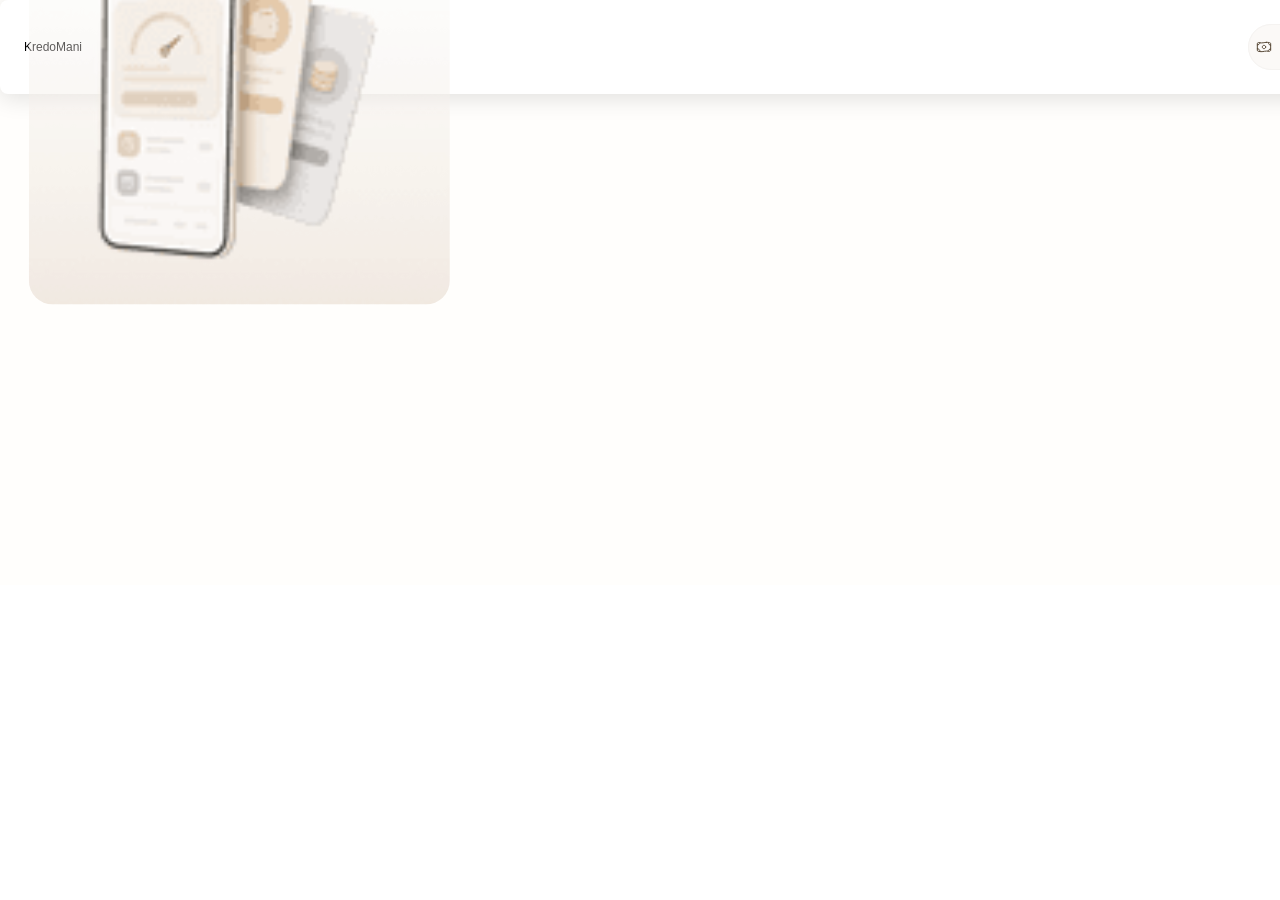
==== index.html @ e621f342 "Rename index.html.html to index.html" ====
<!DOCTYPE html>
<!-- saved from url=(0724)https://site-d67e243927b12669b2fec105d60a50c244715aca5b850953ee9c459bc5.framercanvas.com/s/app.6819acd6c93e0c0650d5cea19478e630251c05b6/canvas-sandbox-on-page.html?experiment=prototypeTreeDriver%3DdynamicOverrides#services=%7B%22api%22%3A%22https%3A%2F%2Fapi.framer.com%22%2C%22app%22%3A%22https%3A%2F%2Fframer.com%22%2C%22canvas%22%3A%22https%3A%2F%2Fframercanvas.com%22%2C%22events%22%3A%22https%3A%2F%2Fevents.framer.com%22%2C%22login%22%3A%22https%3A%2F%2Fframer.com%2Flogin%22%2C%22userContent%22%3A%22https%3A%2F%2Fframerusercontent.com%22%2C%22modulesCDN%22%3A%22https%3A%2F%2Fframerusercontent.com%2Fmodules%22%2C%22modulesShortLink%22%3A%22https%3A%2F%2Fframer.com%2Fm%22%2C%22previewDomain%22%3A%22framer.app%22%7D -->
<html lang="en" dir="ltr"><head><meta http-equiv="Content-Type" content="text/html; charset=UTF-8">
		
		<meta name="viewport" content="width=device-width, initial-scale=1.0, maximum-scale=1.0, user-scalable=no">

		<script type="importmap-shim">
{
	"imports": {
		"framer": "./scripts/framer.esm.js",
		"framer-motion": "https://app.framerstatic.com/framer-motion-esm-shim.MOQP3U2I.mjs",
		"react": "./scripts/react.esm.js",
		"react/jsx-runtime": "./scripts/react-jsx-runtime.esm.js",
		"react/jsx-dev-runtime": "./scripts/react-jsx-runtime.esm.js",
		"react-dom": "./scripts/react-dom.esm.js",
		"react-dom/client": "./scripts/react-dom.esm.js",
		"react-dom/server": "./scripts/react-dom-server.esm.js"
	},
	"scopes": {
		"https://ga.jspm.io/": {
			"fs": "https://framer.com/m/framer/empty.js@0.1.0",
			"process": "https://framer.com/m/framer/empty.js@0.1.0",
			"scheduler": "https://ga.jspm.io/npm:scheduler@0.23.0/index.js"
		}
	}
}
</script>


		
		
			<script src="./react.production.min(1).js.Без названия"></script>
<script src="./react-dom.production.min(1).js.Без названия"></script>
<script src="./react-dom-server-legacy.browser.production.min(1).js.Без названия"></script>
		

		
<script>
	window.__previousRequire__ = window.require
	window.__previousExports__ = window.exports
	window.__previousProcess__ = window.process

	window.require = (moduleSpecifier) => {
		switch (moduleSpecifier) {
			case "react":
				return window.React
			case "object-assign":
				return Object.assign
			default:
				throw new Error("react-jsx-runtime requires unexpected module:" + moduleSpecifier)
		}
	}

	window.__REACT_RUNTIME_JSX__ = { Fragment: undefined, jsx: undefined, jsxs: undefined, jsxDEV: undefined }
	window.exports = {
		set Fragment(value) { window.__REACT_RUNTIME_JSX__.Fragment = value; },
		set jsx(value) { window.__REACT_RUNTIME_JSX__.jsx = value; },
		set jsxs(value) { window.__REACT_RUNTIME_JSX__.jsxs = value; },
		set jsxDEV(value) {window.__REACT_RUNTIME_JSX__.jsxDEV = value; }
	}
</script>

	<script>
		window.process = { env: { NODE_ENV: "production" } }
	</script>
	<script src="./react-jsx-runtime.production.min.js.Без названия"></script>
	<script>
		;(function() {
			const reactJsxRuntimeProductionGlobals = JSON.parse(`["f", "k", "l", "m", "n", "p", "q"]
`)
			if (!Array.isArray(reactJsxRuntimeProductionGlobals) || reactJsxRuntimeProductionGlobals.length === 0) {
				throw new Error("react-jsx-runtime production globals config missing")
			}

			for (const globalName of reactJsxRuntimeProductionGlobals) {
				const value = window[globalName]
				Object.defineProperty(window, globalName, {
					value,
					writable: false,
					configurable: false,
					enumerable: true,
				})
			}
		})()
	</script>

<script>
	// Restore the globals to their prev values.
	window.require = window.__previousRequire__
	window.exports = window.__previousExports__
	window.process = window.__previousProcess__
</script>


		
		<link href="./canvas-sandbox-on-page.G4CJUUYL.css" rel="stylesheet">

		
		<link href="https://app.framerstatic.com/chunk-G55ZZX2C.mjs" rel="modulepreload">
<link href="https://app.framerstatic.com/chunk-PCZ6CBC2.mjs" rel="modulepreload">
<link href="https://app.framerstatic.com/chunk-DYNCKUFC.mjs" rel="modulepreload">
<link href="https://app.framerstatic.com/chunk-K5HWHPXD.mjs" rel="modulepreload">
<link href="https://app.framerstatic.com/chunk-6PNPO5DW.mjs" rel="modulepreload">
<link href="https://app.framerstatic.com/chunk-HMF7T2NG.mjs" rel="modulepreload">
<link href="https://app.framerstatic.com/chunk-XELMBOBL.mjs" rel="modulepreload">
<link href="https://app.framerstatic.com/chunk-TY6KWQWO.mjs" rel="modulepreload">
<link href="https://app.framerstatic.com/chunk-IJWXG5ZR.mjs" rel="modulepreload">
<link href="https://app.framerstatic.com/chunk-6CKLCYPD.mjs" rel="modulepreload">
<link href="https://app.framerstatic.com/chunk-EE4X7EO2.mjs" rel="modulepreload">
<link href="https://app.framerstatic.com/chunk-Q652OIYH.mjs" rel="modulepreload">
<link href="https://app.framerstatic.com/chunk-EKYV6PRY.mjs" rel="modulepreload">
<link href="https://app.framerstatic.com/chunk-DJL2VU7O.mjs" rel="modulepreload">
<link href="https://app.framerstatic.com/chunk-4WHJFNHK.mjs" rel="modulepreload">
<link href="https://app.framerstatic.com/chunk-67IDBBKJ.mjs" rel="modulepreload">
<link href="https://app.framerstatic.com/chunk-T32VKYIN.mjs" rel="modulepreload">
<link href="https://app.framerstatic.com/chunk-DXEB74DT.mjs" rel="modulepreload">
<link href="https://app.framerstatic.com/chunk-QNKC3NEE.mjs" rel="modulepreload">
<link href="https://app.framerstatic.com/chunk-BL7GC6CH.mjs" rel="modulepreload">
<link href="https://app.framerstatic.com/chunk-SEYZCGEY.mjs" rel="modulepreload">
<link href="https://app.framerstatic.com/chunk-6C6VSETA.mjs" rel="modulepreload">
<link href="https://app.framerstatic.com/chunk-KYPY4QS7.mjs" rel="modulepreload">
<link href="https://app.framerstatic.com/chunk-FYUJQV6J.mjs" rel="modulepreload">
<link href="https://app.framerstatic.com/chunk-6XIITNQR.mjs" rel="modulepreload">
<link href="https://app.framerstatic.com/chunk-HQIEXARB.mjs" rel="modulepreload">
<link href="https://app.framerstatic.com/chunk-I3LQ2UMZ.mjs" rel="modulepreload">
<link href="https://app.framerstatic.com/chunk-GZI43NW3.mjs" rel="modulepreload">
<link href="https://app.framerstatic.com/chunk-A6X4EI5H.mjs" rel="modulepreload">
<link href="https://app.framerstatic.com/chunk-AYYBTPZU.mjs" rel="modulepreload">
<link href="https://app.framerstatic.com/chunk-ZHOHKZUJ.mjs" rel="modulepreload">
<link href="https://app.framerstatic.com/chunk-3LQP6MOT.mjs" rel="modulepreload">
<link href="https://app.framerstatic.com/chunk-4Z5KTIYJ.mjs" rel="modulepreload">
<link href="https://app.framerstatic.com/chunk-M57LZHTA.mjs" rel="modulepreload">
<link href="https://app.framerstatic.com/chunk-NYGWFQ3Z.mjs" rel="modulepreload">
<link href="https://app.framerstatic.com/chunk-KTFXVBUW.mjs" rel="modulepreload">
<link href="https://app.framerstatic.com/chunk-GWGUMIXR.mjs" rel="modulepreload">
<link href="https://app.framerstatic.com/chunk-UZNETSBG.mjs" rel="modulepreload">
<link href="https://app.framerstatic.com/chunk-REJ2XCEK.mjs" rel="modulepreload">
<link href="https://app.framerstatic.com/chunk-CQBQJZPG.mjs" rel="modulepreload">
<link href="https://app.framerstatic.com/chunk-XO6BRLGH.mjs" rel="modulepreload">
<link href="https://app.framerstatic.com/chunk-3CHY5PUC.mjs" rel="modulepreload">
<link href="https://app.framerstatic.com/chunk-7P35LPP6.mjs" rel="modulepreload">
<link href="https://app.framerstatic.com/chunk-RNHTTH2C.mjs" rel="modulepreload">
<link href="https://app.framerstatic.com/chunk-MUNQM3ML.mjs" rel="modulepreload">
<link href="https://app.framerstatic.com/chunk-WYQMRUEJ.mjs" rel="modulepreload">
<link href="https://app.framerstatic.com/chunk-BCPJGMBC.mjs" rel="modulepreload">
<link href="https://app.framerstatic.com/chunk-EJRJRV54.mjs" rel="modulepreload">
<link href="https://app.framerstatic.com/chunk-5N7HA7LK.mjs" rel="modulepreload">
<link href="https://app.framerstatic.com/chunk-2ZMIC6S2.mjs" rel="modulepreload">
<link href="https://app.framerstatic.com/chunk-CYQYL3FQ.mjs" rel="modulepreload">
<link href="https://app.framerstatic.com/chunk-U7DTPPFQ.mjs" rel="modulepreload">
<link href="https://app.framerstatic.com/chunk-DK2YIBHP.mjs" rel="modulepreload">
<link href="https://app.framerstatic.com/chunk-SPWSWTND.mjs" rel="modulepreload">
<link href="https://app.framerstatic.com/chunk-VWDNKCM5.mjs" rel="modulepreload">
<link href="https://app.framerstatic.com/chunk-AAERMRRN.mjs" rel="modulepreload">
<link href="https://app.framerstatic.com/chunk-LPFCITZQ.mjs" rel="modulepreload">
<link href="https://app.framerstatic.com/chunk-K53K6P2J.mjs" rel="modulepreload">
<link href="https://app.framerstatic.com/chunk-JCKJSSRB.mjs" rel="modulepreload">
<link href="https://app.framerstatic.com/chunk-AJZYH3BG.mjs" rel="modulepreload">
<link href="https://app.framerstatic.com/chunk-TABUHJZN.mjs" rel="modulepreload">
<link href="https://app.framerstatic.com/chunk-SDISSWE6.mjs" rel="modulepreload">
<link href="https://app.framerstatic.com/chunk-XFC6OVIX.mjs" rel="modulepreload">
<link href="https://app.framerstatic.com/chunk-UBKE2VDL.mjs" rel="modulepreload">
<link href="https://app.framerstatic.com/chunk-X6TYTL7R.mjs" rel="modulepreload">
	<style type="text/css" data-framer-css="true"></style></head>

	<body data-framer-theme="light">
		<main class=""><div><div data-framer-component-type="Frame" data-framer-name="Desktop" id="WQLkyLRf1" name="Desktop" style="display: block; flex: 0 0 auto; user-select: none; background-color: rgb(255, 255, 255); pointer-events: none; width: auto; height: 780px; top: 0px; left: 0px; position: relative; min-height: 100vh; overflow-x: var(--overflow-clip-fallback, clip); overflow-y: var(--overflow-clip-fallback, clip); transform: none;"><div data-framer-component-type="Frame" id="htC51Uz5T" data-framer-name="Landing Page - Hero" name="Landing Page - Hero" style="display: block; flex: 0 0 auto; user-select: none; background-color: rgb(255, 254, 252); pointer-events: none; inset: 0px; gap: 0px; overflow: hidden; transform: none;"><div data-framer-component-type="Frame" id="Yzty7rG2j" data-framer-name="Frame 6" name="Frame 6" style="display: flex; flex: 0 0 auto; user-select: none; background-color: rgb(255, 255, 255); pointer-events: none; width: 1401px; height: min-content; top: 32px; left: 56px; border-radius: 8px; box-shadow: rgba(0, 0, 0, 0.12) 0px 4px 24px 0px; padding: 24px; flex-flow: row; place-content: center; align-items: center; gap: 48px; overflow: visible; transform: none;"><div id="OiLjELYlE" data-framer-name="KredoMani" data-framer-component-type="RichTextContainer" style="opacity: 1; width: auto; height: auto; white-space: pre; --framer-paragraph-spacing: 0px; position: relative; transform: none;"><p class="framer-text" style="--framer-font-size: 22px;"><span class="framer-text" style="--font-selector: SW50ZXItU2VtaUJvbGQ=; --framer-font-family: &quot;Inter-SemiBold&quot;, &quot;Inter&quot;, sans-serif; --framer-font-weight: 600; --framer-font-size: 22px;">KredoMani</span></p></div><div data-framer-component-type="Frame" id="PiNiFFggF" data-framer-name="Frame 5" name="Frame 5" style="display: flex; flex: 1 0 0px; user-select: none; pointer-events: none; width: 1px; height: min-content; position: relative; padding: 0px; flex-flow: row; place-content: center flex-end; align-items: center; gap: 134px; overflow: visible; transform: none;"><div data-framer-component-type="Frame" id="BqdrfS2Hz" data-framer-name="Frame 1" name="Frame 1" style="display: flex; flex: 0 0 auto; user-select: none; background-color: rgb(251, 249, 247); pointer-events: none; width: min-content; height: min-content; border-radius: 100px; position: relative; padding: 4px 8px; flex-flow: row; place-content: center flex-start; align-items: center; gap: 8px; overflow: visible; transform: none;"><div data-framer-component-type="SVG" _constraints="[object Object]" widthtype="0" heighttype="0" rotation="0" name="money-03" parentsize="1" shadows="" id="GbJsdpSlQ" aria-hidden="true" style="position: relative; image-rendering: pixelated; flex-shrink: 0; opacity: 1; width: 16px; height: 16px; fill: rgb(0, 0, 0); color: rgb(0, 0, 0); transform: none;" _domrect="[object Object]"><div class="svgContainer" style="inset: 0px; position: absolute;"><svg style="width:100%;height:100%;" viewBox="0 0 16 16" preserveAspectRatio="none" width="100%" height="100%"><use href="#svg-1431872291_1211"></use></svg></div></div><div id="kjo_Ltno_" data-framer-name="Secure &amp; private" data-framer-component-type="RichTextContainer" style="opacity: 1; width: auto; height: auto; white-space: pre; --framer-paragraph-spacing: 0px; position: relative; transform: none;"><p class="framer-text" style="--framer-font-size: 12px;"><span class="framer-text" style="--font-selector: SW50ZXItTWVkaXVt; --framer-font-family: &quot;Inter-Medium&quot;, &quot;Inter&quot;, sans-serif; --framer-font-weight: 500; --framer-font-size: 12px; --framer-text-color: rgba(87, 72, 54, 1);">Secure &amp; private</span></p></div><div data-frame-border="true" style="position: absolute; inset: 0px; border-radius: inherit; corner-shape: inherit; pointer-events: none; border-style: solid; border-color: rgb(245, 243, 241); border-width: 1px;"></div></div></div></div><div data-framer-component-type="Frame" data-framer-layout-hint-center-x="true" data-framer-layout-hint-center-y="true" id="i7P444mbA" data-framer-name="Frame 130" name="Frame 130" style="display: flex; flex: 0 0 auto; user-select: none; pointer-events: none; width: 80.0265%; height: min-content; left: 50%; top: 50%; padding: 35px 0px; flex-flow: row; place-content: flex-start; align-items: flex-start; gap: 176px; overflow: visible; transform: translate(-50%, -50%);"><div data-framer-component-type="Frame" id="GBNrMucuL" data-framer-name="Frame 128" name="Frame 128" style="display: flex; flex: 0 0 auto; user-select: none; pointer-events: none; width: min-content; height: min-content; position: relative; padding: 0px; flex-flow: column; place-content: flex-start; align-items: flex-start; gap: 16px; overflow: visible; transform: none;"><div data-framer-component-type="Frame" id="xk9RXv7Wj" data-framer-name="Frame 123" name="Frame 123" style="display: flex; flex: 0 0 auto; user-select: none; pointer-events: none; width: min-content; height: min-content; position: relative; padding: 0px; flex-flow: column; place-content: flex-start; align-items: flex-start; gap: 16px; overflow: visible; transform: none;"><div data-framer-component-type="Frame" id="vDhvjtuKT" data-framer-name="Frame 1" name="Frame 1" style="display: flex; flex: 0 0 auto; user-select: none; pointer-events: none; width: min-content; height: min-content; border-radius: 8px; background: linear-gradient(90deg, rgb(241, 232, 221) 0%, rgb(248, 243, 238) 100%); position: relative; padding: 8px; flex-flow: row; place-content: center flex-start; align-items: center; gap: 8px; overflow: visible; transform: none;"><div data-framer-component-type="SVG" _constraints="[object Object]" widthtype="0" heighttype="0" rotation="0" name="clock5" parentsize="1" shadows="" id="u0LFXr00L" aria-hidden="true" style="position: relative; image-rendering: pixelated; flex-shrink: 0; opacity: 1; width: 16px; height: 16px; fill: rgb(0, 0, 0); color: rgb(0, 0, 0); transform: none;" _domrect="[object Object]"><div class="svgContainer" style="inset: 0px; position: absolute;"><svg style="width:100%;height:100%;" viewBox="0 0 16 16" preserveAspectRatio="none" width="100%" height="100%"><use href="#svg806523890_488"></use></svg></div></div><div id="V6NK_SwuY" data-framer-name="Coming soon" data-framer-component-type="RichTextContainer" style="opacity: 1; width: auto; height: auto; white-space: pre; --framer-paragraph-spacing: 0px; position: relative; transform: none;"><p class="framer-text" style="--framer-font-size: 12px;"><span class="framer-text" style="--font-selector: SW50ZXItTWVkaXVt; --framer-font-family: &quot;Inter-Medium&quot;, &quot;Inter&quot;, sans-serif; --framer-font-weight: 500; --framer-font-size: 12px; --framer-text-color: rgba(87, 72, 54, 1);">Coming soon</span></p></div><div data-frame-border="true" style="position: absolute; inset: 0px; border-radius: inherit; corner-shape: inherit; pointer-events: none; border-style: solid; border-color: rgb(245, 243, 241); border-width: 1px;"></div></div><div id="jVpKE62ht" data-framer-name="KredoMani is coming soon" data-framer-component-type="RichTextContainer" style="opacity: 1; width: 364px; height: auto; white-space: pre-wrap; overflow-wrap: break-word; word-break: break-word; --framer-paragraph-spacing: 0px; position: relative; transform: none;"><p class="framer-text" style="--framer-font-size: 56px;"><span class="framer-text" style="--font-selector: SW50ZXItU2VtaUJvbGQ=; --framer-font-family: &quot;Inter-SemiBold&quot;, &quot;Inter&quot;, sans-serif; --framer-font-weight: 600; --framer-font-size: 56px;">KredoMani is coming soon</span></p></div></div><div id="RJNrGSRTy" data-framer-name="We&#39;re preparing a simpler way to manage short-term credit. Stay tuned for launch updates" data-framer-component-type="RichTextContainer" style="opacity: 1; width: 364px; height: auto; white-space: pre-wrap; overflow-wrap: break-word; word-break: break-word; --framer-paragraph-spacing: 0px; position: relative; transform: none;"><p class="framer-text" style="--framer-font-size: 20px;"><span class="framer-text" style="--font-selector: SW50ZXItTWVkaXVt; --framer-font-family: &quot;Inter-Medium&quot;, &quot;Inter&quot;, sans-serif; --framer-font-weight: 500; --framer-font-size: 20px; --framer-text-color: rgba(51, 51, 51, 0.7200000286102295);">We're preparing a simpler way to manage short-term credit. Stay tuned for launch updates</span></p></div><div data-framer-component-type="Frame" id="mUXEHcCTT" data-framer-name="Frame 125" name="Frame 125" style="display: flex; flex: 0 0 auto; user-select: none; pointer-events: none; width: 100%; height: min-content; position: relative; padding: 0px; flex-flow: column; place-content: flex-start; align-items: flex-start; gap: 16px; overflow: visible; transform: none;"><div data-framer-component-type="Frame" id="qOUl0u17H" data-framer-name="Frame 127" name="Frame 127" style="display: flex; flex: 0 0 auto; user-select: none; pointer-events: none; width: 100%; height: min-content; position: relative; padding: 0px; flex-flow: column; place-content: flex-start; align-items: flex-start; gap: 8px; overflow: visible; transform: none;"><div data-framer-component-type="Frame" id="EVBJA2wKr" data-framer-name="Inputs" name="Inputs" style="display: block; flex: 0 0 auto; user-select: none; pointer-events: none; width: 100%; height: 48px; position: relative; gap: 0px; overflow: visible; transform: none;"><div data-framer-component-type="Frame" data-framer-layout-hint-center-y="true" id="Jvf3izWFV" data-framer-name="Background" name="Background" style="display: block; flex: 0 0 auto; user-select: none; pointer-events: none; height: 48px; top: 50%; right: 0px; left: 0px; border-radius: 8px; transform: translateY(-50%);"><div data-frame-border="true" style="position: absolute; inset: 0px; border-radius: inherit; corner-shape: inherit; pointer-events: none; border-style: solid; border-color: rgb(235, 234, 230); border-width: 1px;"></div></div><div data-framer-component-type="SVG" _constraints="[object Object]" widthtype="0" heighttype="0" left="16" top="16" rotation="0" name="mail-01" parentsize="1" shadows="" id="hPCuogys9" aria-hidden="true" style="image-rendering: pixelated; flex-shrink: 0; opacity: 1; transform: translate(16px, 16px) rotate(0deg); width: 16px; height: 16px; position: absolute; fill: rgb(0, 0, 0); color: rgb(0, 0, 0);"><div class="svgContainer" style="transform-origin: left top; transform: scale(1, 1); width: 16px; height: 16px;"><svg style="width:100%;height:100%;" viewBox="0 0 16 16" preserveAspectRatio="none" width="100%" height="100%"><use href="#svg-803898177_880"></use></svg></div></div></div><div data-framer-component-type="Frame" id="Xk8s9OD7f" data-framer-name="Frame 124" name="Frame 124" style="display: flex; flex: 0 0 auto; user-select: none; background-color: rgb(0, 0, 0); pointer-events: none; width: 365px; height: 48px; border-radius: 8px; position: relative; padding: 8px; flex-flow: row; place-content: center; align-items: center; gap: 8px; overflow: visible; transform: none;"><div data-framer-component-type="SVG" _constraints="[object Object]" widthtype="0" heighttype="0" rotation="0" name="arrow-right-02" parentsize="1" shadows="" id="GAN4BpC6p" aria-hidden="true" style="position: relative; image-rendering: pixelated; flex-shrink: 0; opacity: 1; width: 16px; height: 16px; fill: rgb(0, 0, 0); color: rgb(0, 0, 0); transform: none;" _domrect="[object Object]"><div class="svgContainer" style="inset: 0px; position: absolute;"><svg style="width:100%;height:100%;" viewBox="0 0 16 16" preserveAspectRatio="none" width="100%" height="100%"><use href="#svg4140312_355"></use></svg></div></div></div></div><div data-framer-component-type="Frame" id="Rh5walEZj" data-framer-name="Frame 126" name="Frame 126" style="display: flex; flex: 0 0 auto; user-select: none; pointer-events: none; width: min-content; height: min-content; position: relative; padding: 0px; flex-flow: row; place-content: center flex-start; align-items: center; gap: 6px; overflow: visible; transform: none;"><div data-framer-component-type="SVG" _constraints="[object Object]" widthtype="0" heighttype="0" rotation="0" name="shield-01" parentsize="1" shadows="" id="sGKcF0gRN" aria-hidden="true" style="position: relative; image-rendering: pixelated; flex-shrink: 0; opacity: 1; width: 16px; height: 16px; fill: rgb(0, 0, 0); color: rgb(0, 0, 0); transform: none;" _domrect="[object Object]"><div class="svgContainer" style="inset: 0px; position: absolute;"><svg style="width:100%;height:100%;" viewBox="0 0 16 16" preserveAspectRatio="none" width="100%" height="100%"><use href="#svg-505570102_621"></use></svg></div></div><div id="Kp5qeaEH5" data-framer-name="No spam. Unsubscribe anytime." data-framer-component-type="RichTextContainer" style="opacity: 1; width: auto; height: auto; white-space: pre; --framer-paragraph-spacing: 0px; position: relative; transform: none;"><p class="framer-text" style="--framer-font-size: 12px;"><span class="framer-text" style="--font-selector: SW50ZXItTWVkaXVt; --framer-font-family: &quot;Inter-Medium&quot;, &quot;Inter&quot;, sans-serif; --framer-font-weight: 500; --framer-font-size: 12px; --framer-text-color: rgba(51, 51, 51, 0.7200000286102295);">No spam. Unsubscribe anytime.</span></p></div></div></div></div><div data-framer-component-type="Frame" id="BCAXsperO" style="display: block; flex: 0 0 auto; user-select: none; pointer-events: none; width: 364px; height: 140px; bottom: 49px; left: 0px; z-index: 1; gap: 20px; overflow: hidden; position: absolute; transform: none;"><div data-framer-component-type="Frame" data-framer-layout-hint-center-x="true" id="GNJDZJhuq" style="display: flex; flex: 0 0 auto; user-select: none; pointer-events: none; width: 240px; height: min-content; left: 50%; top: 20px; min-height: 40px; padding: 0px; flex-flow: column; place-content: flex-start; align-items: flex-start; gap: 10px; transform: translateX(-50%);"><div class="framer-form-text-input framer-form-input-wrapper" id="T0qLZYyDu" _constraints="[object Object]" width="301" widthtype="0" heighttype="0" right="-62" top="-2" bottom="-6" style="--framer-input-border-style: solid; --framer-input-border-color: rgba(136, 136, 136, 0.1); --framer-input-border-bottom-width: 1px; --framer-input-border-top-width: 1px; --framer-input-border-right-width: 1px; --framer-input-border-left-width: 1px; --framer-input-border-radius-top-left: 10px; --framer-input-border-radius-top-right: 10px; --framer-input-border-radius-bottom-right: 10px; --framer-input-border-radius-bottom-left: 10px; --framer-input-padding: 12px; z-index: 1; --framer-input-focused-border-width: 1px; --framer-input-focused-border-style: solid; --framer-input-focused-border-color: rgba(0, 153, 255, 1); --framer-input-icon-mask-image: none; --framer-input-font-color: rgb(153, 153, 153); --framer-input-font-family: &quot;Inter&quot;; --framer-input-font-weight: 400; --framer-input-font-size: 14px; --framer-input-font-letter-spacing: 0em; --framer-input-font-line-height: 1.2em; --framer-input-placeholder-color: rgb(153, 153, 153); flex: 0 0 auto; position: absolute; bottom: -6px; right: -62px; top: -2px; width: 301px; transform: none;" _domrect="[object Object]"><input data-1p-ignore="true" data-lpignore="true" data-form-type="other" autocomplete="off" type="email" name="Email" placeholder="Enter your mail" class="framer-form-input framer-form-input-empty" value=""></div></div><div data-framer-component-type="ComponentContainer" data-framer-component-container="true" id="HkDHclCBW" style="display: block; flex: 0 0 auto; user-select: none; height: 48px; right: 0px; bottom: 18px; left: 0px; overflow: visible; transform: none;"><button class="framer-ieefO framer-xalq2h framer-v-xalq2h" data-framer-name="Default" data-reset="button" tabindex="0" style="background-color: rgb(0, 0, 0); width: 100%; height: 100%; border-radius: 10px; opacity: 1;"><div class="framer-iuw2ze" data-framer-component-type="RichTextContainer" style="--extracted-r6o4lv: rgb(255, 255, 255); --framer-link-text-color: rgb(0, 153, 255); --framer-link-text-decoration: underline; transform: none;"><p class="framer-text" style="--font-selector: SW50ZXItU2VtaUJvbGQ=; --framer-font-family: &quot;Inter&quot;, &quot;Inter Placeholder&quot;, sans-serif; --framer-font-size: 14px; --framer-font-weight: 600; --framer-text-color: var(--extracted-r6o4lv, rgb(255, 255, 255));">Notify me</p></div></button></div></div><div data-framer-component-type="Frame" id="iV0QeizGq" data-framer-name="ChatGPT Image May 27, 2026, 10_09_35 AM 1" name="ChatGPT Image May 27, 2026, 10_09_35 AM 1" style="display: block; flex: 0 0 auto; user-select: none; pointer-events: none; width: 421px; height: auto; border-radius: 24px; position: relative; aspect-ratio: 1 / 1; transform: none;"><div data-framer-background-image-wrapper="true" style="position: absolute; border-radius: inherit; corner-shape: inherit; inset: 0px;"><div style="display: contents; border-radius: inherit; corner-shape: inherit;"><img loading="eager" src="./KlkAW25AB6zLtQbTK8HNFBpuU(1).png" style="display: block; width: 100%; height: 100%; border-radius: inherit; corner-shape: inherit; object-position: center center; object-fit: fill; position: absolute; visibility: visible;"><img loading="lazy" src="./KlkAW25AB6zLtQbTK8HNFBpuU(2).png" style="display: block; width: 100%; height: 100%; border-radius: inherit; corner-shape: inherit; object-position: center center; object-fit: fill; position: absolute; visibility: hidden;"><img loading="lazy" style="display: block; width: 100%; height: 100%; border-radius: inherit; corner-shape: inherit; object-position: center center; object-fit: fill; position: absolute; visibility: hidden;"></div></div></div></div></div></div></div></main>
		<script>
	const defaultFetch = window.fetch.bind(window)
	window.fetch = function(input, init) {
		// Can be set via `installShimFetchHook` from `importShim.ts`.
		const fetchHook = window.esmsFetchHook
		if (fetchHook) return fetchHook(input, init, defaultFetch, "global")
		return defaultFetch(input, init)
	}

	// Init options for es-module-shims: https://github.com/guybedford/es-module-shims#init-options
	window.esmsInitOptions = {
		shimMode: true,
		mapOverrides: true,
		revokeBlobURLs: true,
		resolve: function (id, parentUrl, defaultResolve) {
			// Can be set via `installShimResolveHook` from `importShim.ts`.
			const resolveHook = window.esmsResolveHook
			if (resolveHook) return resolveHook(id, parentUrl, defaultResolve)
			return defaultResolve(id, parentUrl)
		},
		fetch: function(input, init) {
			// Can be set via `installShimFetchHook` from `importShim.ts`.
			const fetchHook = window.esmsFetchHook
			if (fetchHook) return fetchHook(input, init, defaultFetch, "module-loader")
			return defaultFetch(input, init)
		},
	}

	// A lot of libraries assume `process.env.NODE_ENV` is present in runtime/buildtime, so we are polyfilling it
	window.process = {
		...window.process,
		env: {
			...window.process?.env,
			NODE_ENV: "production",
		},
	}
</script>

		
		<script src="./canvas-sandbox-on-page.XD42NF33.mjs" type="module"></script>


<script type="importmap-shim" id="framer-user-importmap">{"imports":{}}</script><script type="importmap-shim" id="framer-local-modules">{"imports":{"#framer/local/canvasComponent/VXf9lnSXE/VXf9lnSXE.js":"https://framerusercontent.com/modules/PQfbZJvMZ0hrpuGcWK6j/ShYFONd37fEVfVrlzlCa/VXf9lnSXE.js","#framer/local/screen/augiA20Il/augiA20Il.js":"https://framerusercontent.com/modules/c862luVZELdZYvRLOBIw/cUOK7SmPgxIFzRp6Grt5/augiA20Il.js","#framer/local/siteMetadata/siteMetadata/siteMetadata.js":"https://framerusercontent.com/modules/eL0U5mYEqQSwKK6X6Sjg/Mt8hakbioJ5VeSJfxIMO/siteMetadata.js","#framer/local/snippets/snippets/snippets.js":"https://framerusercontent.com/modules/evwKlmFcBg5l4mkZ182X/USJSqOonckvFhsP93JD6/snippets.js","#framer/local/webPageMetadata/augiA20Il/augiA20Il.js":"https://framerusercontent.com/modules/fBAtHryShTpHHBRYWqe3/1WrNIUqZK3A0geC4zb5j/augiA20Il.js"}}</script><div id="svg-templates" aria-hidden="true" style="position: absolute; overflow: hidden; bottom: 0px; left: 0px; width: 0px; height: 0px; z-index: 0; contain: strict;"><svg width="16" height="16" viewBox="0 0 16 16" fill="none" id="svg-1431872291_1211">
<path d="M9.66645 8.00164C9.66645 8.92211 8.92025 9.66831 7.99978 9.66831C7.07932 9.66831 6.33313 8.92211 6.33313 8.00164C6.33313 7.08117 7.07932 6.33496 7.99978 6.33496C8.92025 6.33496 9.66645 7.08117 9.66645 8.00164Z" stroke="#574836" stroke-linecap="round" stroke-linejoin="round"></path>
<path d="M10.6667 3.33496C12.3196 3.33496 13.4602 3.59109 14.0886 3.78584C14.4504 3.89797 14.6667 4.24089 14.6667 4.61966V11.1232C14.6667 11.8666 13.848 12.4259 13.1175 12.288C12.4908 12.1696 11.6738 12.0746 10.6667 12.0746C7.49944 12.0746 6.73977 13.2784 2.09657 12.2544C1.64847 12.1556 1.33337 11.7526 1.33337 11.2938V4.61573C1.33337 3.96516 1.94723 3.49073 2.58536 3.61736C6.79784 4.45327 7.61397 3.33496 10.6667 3.33496Z" stroke="#574836" stroke-linecap="round" stroke-linejoin="round"></path>
<path d="M1.33337 6.00228C2.63426 6.00228 3.80326 4.93899 3.95271 3.83839M12.3337 3.66895C12.3337 5.02871 13.5104 6.31494 14.6667 6.31494M14.6667 10.0023C13.4006 10.0023 12.1734 10.8758 12.068 12.0678M4.00037 12.333C4.00037 10.8602 2.80646 9.66636 1.3337 9.66636" stroke="#574836" stroke-linecap="round" stroke-linejoin="round"></path>
</svg><svg width="16" height="16" viewBox="0 0 16 16" fill="none" id="svg806523890_488">
<path d="M7.99992 14.6663C11.6818 14.6663 14.6666 11.6816 14.6666 7.99967C14.6666 4.31778 11.6818 1.33301 7.99992 1.33301C4.31802 1.33301 1.33325 4.31778 1.33325 7.99967C1.33325 11.6816 4.31802 14.6663 7.99992 14.6663Z" stroke="#574836" stroke-linecap="round" stroke-linejoin="round"></path>
<path d="M8 4V8L9.33333 10.3333" stroke="#574836" stroke-linecap="round" stroke-linejoin="round"></path>
</svg><svg width="16" height="16" viewBox="0 0 16 16" fill="none" id="svg-803898177_880">
<path d="M1.33325 4L5.94193 6.61131C7.64098 7.574 8.35885 7.574 10.0579 6.61131L14.6666 4" stroke="#9E9E9E" stroke-linejoin="round"></path>
<path d="M1.34377 8.98341C1.38735 11.0271 1.40914 12.0489 2.16323 12.8059C2.91731 13.5629 3.96681 13.5892 6.06581 13.6419C7.35945 13.6745 8.64039 13.6745 9.93405 13.6419C12.0331 13.5892 13.0825 13.5629 13.8367 12.8059C14.5907 12.0489 14.6125 11.0271 14.6561 8.98341C14.6701 8.32628 14.6701 7.67308 14.6561 7.01594C14.6125 4.97225 14.5907 3.9504 13.8367 3.19345C13.0825 2.4365 12.0331 2.41013 9.93405 2.35739C8.64039 2.32488 7.35945 2.32488 6.0658 2.35738C3.96681 2.41012 2.91731 2.43648 2.16322 3.19344C1.40913 3.9504 1.38735 4.97224 1.34376 7.01594C1.32975 7.67308 1.32975 8.32628 1.34377 8.98341Z" stroke="#9E9E9E" stroke-linejoin="round"></path>
</svg><svg width="16" height="16" viewBox="0 0 16 16" fill="none" id="svg4140312_355">
<path d="M12.3334 8H3.33337" stroke="white" stroke-linecap="round" stroke-linejoin="round"></path>
<path d="M8.66663 12C8.66663 12 12.6666 9.05407 12.6666 8C12.6666 6.94587 8.66663 4 8.66663 4" stroke="white" stroke-linecap="round" stroke-linejoin="round"></path>
</svg><svg width="16" height="16" viewBox="0 0 16 16" fill="none" id="svg-505570102_621">
<path d="M12.4725 2.3299C11.211 1.70222 9.66727 1.33301 8 1.33301C6.33273 1.33301 4.789 1.70222 3.52744 2.3299C2.90879 2.63771 2.59946 2.79162 2.29973 3.27553C2 3.75944 2 4.22799 2 5.1651V7.49107C2 11.28 5.02824 13.3866 6.782 14.2889C7.27113 14.5405 7.51567 14.6663 8 14.6663C8.48433 14.6663 8.72887 14.5405 9.21793 14.2889C10.9717 13.3866 14 11.28 14 7.49107V5.1651C14 4.228 14 3.75945 13.7003 3.27553C13.4005 2.79161 13.0912 2.63771 12.4725 2.3299Z" stroke="#937D68" stroke-linecap="round" stroke-linejoin="round"></path>
</svg></div></body></html>
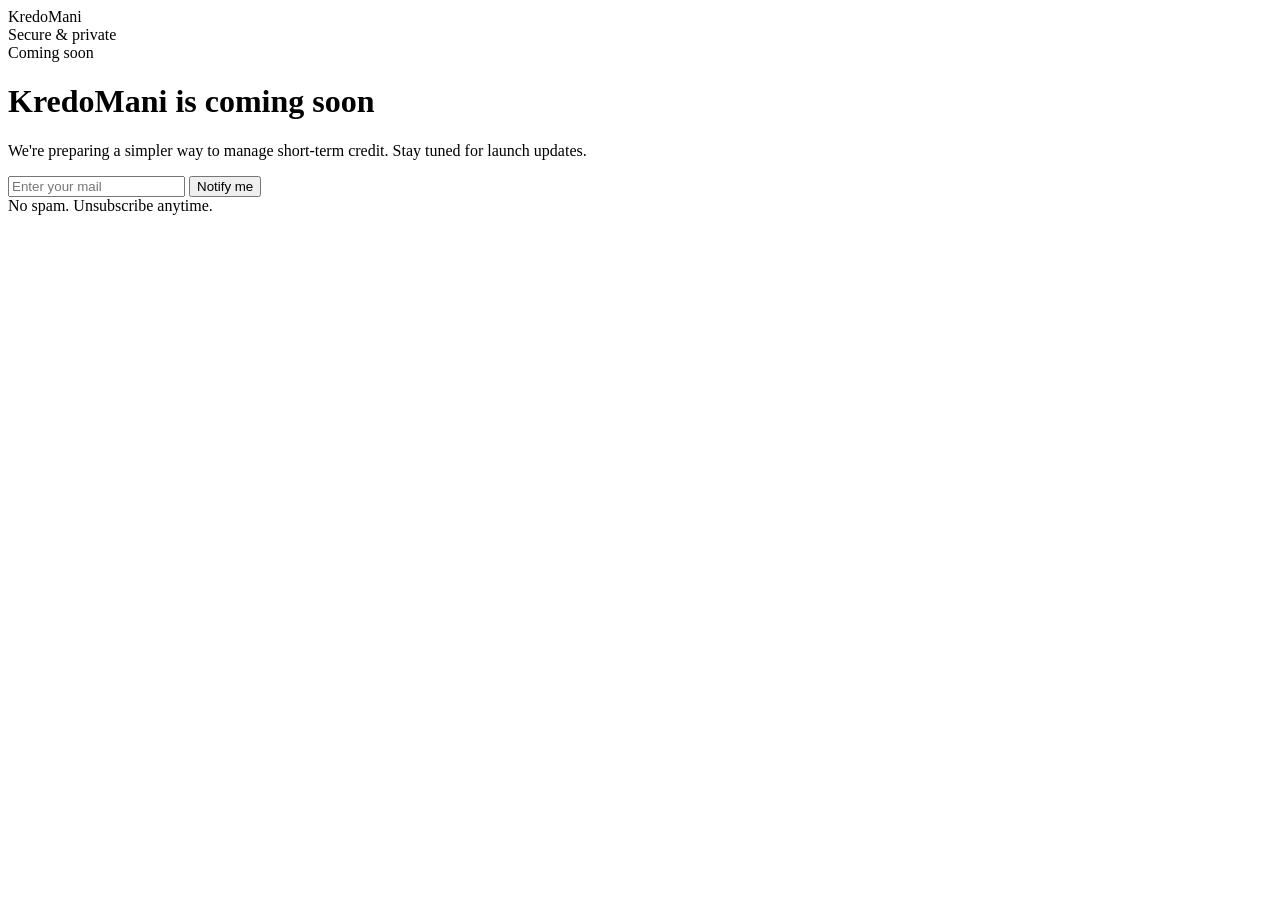
==== commit 07b98733: "Update index.html" ====
--- a/index.html
+++ b/index.html
@@ -1,225 +1,30 @@
 <!DOCTYPE html>
-<!-- saved from url=(0724)https://site-d67e243927b12669b2fec105d60a50c244715aca5b850953ee9c459bc5.framercanvas.com/s/app.6819acd6c93e0c0650d5cea19478e630251c05b6/canvas-sandbox-on-page.html?experiment=prototypeTreeDriver%3DdynamicOverrides#services=%7B%22api%22%3A%22https%3A%2F%2Fapi.framer.com%22%2C%22app%22%3A%22https%3A%2F%2Fframer.com%22%2C%22canvas%22%3A%22https%3A%2F%2Fframercanvas.com%22%2C%22events%22%3A%22https%3A%2F%2Fevents.framer.com%22%2C%22login%22%3A%22https%3A%2F%2Fframer.com%2Flogin%22%2C%22userContent%22%3A%22https%3A%2F%2Fframerusercontent.com%22%2C%22modulesCDN%22%3A%22https%3A%2F%2Fframerusercontent.com%2Fmodules%22%2C%22modulesShortLink%22%3A%22https%3A%2F%2Fframer.com%2Fm%22%2C%22previewDomain%22%3A%22framer.app%22%7D -->
-<html lang="en" dir="ltr"><head><meta http-equiv="Content-Type" content="text/html; charset=UTF-8">
-		
-		<meta name="viewport" content="width=device-width, initial-scale=1.0, maximum-scale=1.0, user-scalable=no">
-
-		<script type="importmap-shim">
-{
-	"imports": {
-		"framer": "./scripts/framer.esm.js",
-		"framer-motion": "https://app.framerstatic.com/framer-motion-esm-shim.MOQP3U2I.mjs",
-		"react": "./scripts/react.esm.js",
-		"react/jsx-runtime": "./scripts/react-jsx-runtime.esm.js",
-		"react/jsx-dev-runtime": "./scripts/react-jsx-runtime.esm.js",
-		"react-dom": "./scripts/react-dom.esm.js",
-		"react-dom/client": "./scripts/react-dom.esm.js",
-		"react-dom/server": "./scripts/react-dom-server.esm.js"
-	},
-	"scopes": {
-		"https://ga.jspm.io/": {
-			"fs": "https://framer.com/m/framer/empty.js@0.1.0",
-			"process": "https://framer.com/m/framer/empty.js@0.1.0",
-			"scheduler": "https://ga.jspm.io/npm:scheduler@0.23.0/index.js"
-		}
-	}
-}
-</script>
-
-
-		
-		
-			<script src="./react.production.min(1).js.Без названия"></script>
-<script src="./react-dom.production.min(1).js.Без названия"></script>
-<script src="./react-dom-server-legacy.browser.production.min(1).js.Без названия"></script>
-		
-
-		
-<script>
-	window.__previousRequire__ = window.require
-	window.__previousExports__ = window.exports
-	window.__previousProcess__ = window.process
-
-	window.require = (moduleSpecifier) => {
-		switch (moduleSpecifier) {
-			case "react":
-				return window.React
-			case "object-assign":
-				return Object.assign
-			default:
-				throw new Error("react-jsx-runtime requires unexpected module:" + moduleSpecifier)
-		}
-	}
-
-	window.__REACT_RUNTIME_JSX__ = { Fragment: undefined, jsx: undefined, jsxs: undefined, jsxDEV: undefined }
-	window.exports = {
-		set Fragment(value) { window.__REACT_RUNTIME_JSX__.Fragment = value; },
-		set jsx(value) { window.__REACT_RUNTIME_JSX__.jsx = value; },
-		set jsxs(value) { window.__REACT_RUNTIME_JSX__.jsxs = value; },
-		set jsxDEV(value) {window.__REACT_RUNTIME_JSX__.jsxDEV = value; }
-	}
-</script>
-
-	<script>
-		window.process = { env: { NODE_ENV: "production" } }
-	</script>
-	<script src="./react-jsx-runtime.production.min.js.Без названия"></script>
-	<script>
-		;(function() {
-			const reactJsxRuntimeProductionGlobals = JSON.parse(`["f", "k", "l", "m", "n", "p", "q"]
-`)
-			if (!Array.isArray(reactJsxRuntimeProductionGlobals) || reactJsxRuntimeProductionGlobals.length === 0) {
-				throw new Error("react-jsx-runtime production globals config missing")
-			}
-
-			for (const globalName of reactJsxRuntimeProductionGlobals) {
-				const value = window[globalName]
-				Object.defineProperty(window, globalName, {
-					value,
-					writable: false,
-					configurable: false,
-					enumerable: true,
-				})
-			}
-		})()
-	</script>
-
-<script>
-	// Restore the globals to their prev values.
-	window.require = window.__previousRequire__
-	window.exports = window.__previousExports__
-	window.process = window.__previousProcess__
-</script>
-
-
-		
-		<link href="./canvas-sandbox-on-page.G4CJUUYL.css" rel="stylesheet">
-
-		
-		<link href="https://app.framerstatic.com/chunk-G55ZZX2C.mjs" rel="modulepreload">
-<link href="https://app.framerstatic.com/chunk-PCZ6CBC2.mjs" rel="modulepreload">
-<link href="https://app.framerstatic.com/chunk-DYNCKUFC.mjs" rel="modulepreload">
-<link href="https://app.framerstatic.com/chunk-K5HWHPXD.mjs" rel="modulepreload">
-<link href="https://app.framerstatic.com/chunk-6PNPO5DW.mjs" rel="modulepreload">
-<link href="https://app.framerstatic.com/chunk-HMF7T2NG.mjs" rel="modulepreload">
-<link href="https://app.framerstatic.com/chunk-XELMBOBL.mjs" rel="modulepreload">
-<link href="https://app.framerstatic.com/chunk-TY6KWQWO.mjs" rel="modulepreload">
-<link href="https://app.framerstatic.com/chunk-IJWXG5ZR.mjs" rel="modulepreload">
-<link href="https://app.framerstatic.com/chunk-6CKLCYPD.mjs" rel="modulepreload">
-<link href="https://app.framerstatic.com/chunk-EE4X7EO2.mjs" rel="modulepreload">
-<link href="https://app.framerstatic.com/chunk-Q652OIYH.mjs" rel="modulepreload">
-<link href="https://app.framerstatic.com/chunk-EKYV6PRY.mjs" rel="modulepreload">
-<link href="https://app.framerstatic.com/chunk-DJL2VU7O.mjs" rel="modulepreload">
-<link href="https://app.framerstatic.com/chunk-4WHJFNHK.mjs" rel="modulepreload">
-<link href="https://app.framerstatic.com/chunk-67IDBBKJ.mjs" rel="modulepreload">
-<link href="https://app.framerstatic.com/chunk-T32VKYIN.mjs" rel="modulepreload">
-<link href="https://app.framerstatic.com/chunk-DXEB74DT.mjs" rel="modulepreload">
-<link href="https://app.framerstatic.com/chunk-QNKC3NEE.mjs" rel="modulepreload">
-<link href="https://app.framerstatic.com/chunk-BL7GC6CH.mjs" rel="modulepreload">
-<link href="https://app.framerstatic.com/chunk-SEYZCGEY.mjs" rel="modulepreload">
-<link href="https://app.framerstatic.com/chunk-6C6VSETA.mjs" rel="modulepreload">
-<link href="https://app.framerstatic.com/chunk-KYPY4QS7.mjs" rel="modulepreload">
-<link href="https://app.framerstatic.com/chunk-FYUJQV6J.mjs" rel="modulepreload">
-<link href="https://app.framerstatic.com/chunk-6XIITNQR.mjs" rel="modulepreload">
-<link href="https://app.framerstatic.com/chunk-HQIEXARB.mjs" rel="modulepreload">
-<link href="https://app.framerstatic.com/chunk-I3LQ2UMZ.mjs" rel="modulepreload">
-<link href="https://app.framerstatic.com/chunk-GZI43NW3.mjs" rel="modulepreload">
-<link href="https://app.framerstatic.com/chunk-A6X4EI5H.mjs" rel="modulepreload">
-<link href="https://app.framerstatic.com/chunk-AYYBTPZU.mjs" rel="modulepreload">
-<link href="https://app.framerstatic.com/chunk-ZHOHKZUJ.mjs" rel="modulepreload">
-<link href="https://app.framerstatic.com/chunk-3LQP6MOT.mjs" rel="modulepreload">
-<link href="https://app.framerstatic.com/chunk-4Z5KTIYJ.mjs" rel="modulepreload">
-<link href="https://app.framerstatic.com/chunk-M57LZHTA.mjs" rel="modulepreload">
-<link href="https://app.framerstatic.com/chunk-NYGWFQ3Z.mjs" rel="modulepreload">
-<link href="https://app.framerstatic.com/chunk-KTFXVBUW.mjs" rel="modulepreload">
-<link href="https://app.framerstatic.com/chunk-GWGUMIXR.mjs" rel="modulepreload">
-<link href="https://app.framerstatic.com/chunk-UZNETSBG.mjs" rel="modulepreload">
-<link href="https://app.framerstatic.com/chunk-REJ2XCEK.mjs" rel="modulepreload">
-<link href="https://app.framerstatic.com/chunk-CQBQJZPG.mjs" rel="modulepreload">
-<link href="https://app.framerstatic.com/chunk-XO6BRLGH.mjs" rel="modulepreload">
-<link href="https://app.framerstatic.com/chunk-3CHY5PUC.mjs" rel="modulepreload">
-<link href="https://app.framerstatic.com/chunk-7P35LPP6.mjs" rel="modulepreload">
-<link href="https://app.framerstatic.com/chunk-RNHTTH2C.mjs" rel="modulepreload">
-<link href="https://app.framerstatic.com/chunk-MUNQM3ML.mjs" rel="modulepreload">
-<link href="https://app.framerstatic.com/chunk-WYQMRUEJ.mjs" rel="modulepreload">
-<link href="https://app.framerstatic.com/chunk-BCPJGMBC.mjs" rel="modulepreload">
-<link href="https://app.framerstatic.com/chunk-EJRJRV54.mjs" rel="modulepreload">
-<link href="https://app.framerstatic.com/chunk-5N7HA7LK.mjs" rel="modulepreload">
-<link href="https://app.framerstatic.com/chunk-2ZMIC6S2.mjs" rel="modulepreload">
-<link href="https://app.framerstatic.com/chunk-CYQYL3FQ.mjs" rel="modulepreload">
-<link href="https://app.framerstatic.com/chunk-U7DTPPFQ.mjs" rel="modulepreload">
-<link href="https://app.framerstatic.com/chunk-DK2YIBHP.mjs" rel="modulepreload">
-<link href="https://app.framerstatic.com/chunk-SPWSWTND.mjs" rel="modulepreload">
-<link href="https://app.framerstatic.com/chunk-VWDNKCM5.mjs" rel="modulepreload">
-<link href="https://app.framerstatic.com/chunk-AAERMRRN.mjs" rel="modulepreload">
-<link href="https://app.framerstatic.com/chunk-LPFCITZQ.mjs" rel="modulepreload">
-<link href="https://app.framerstatic.com/chunk-K53K6P2J.mjs" rel="modulepreload">
-<link href="https://app.framerstatic.com/chunk-JCKJSSRB.mjs" rel="modulepreload">
-<link href="https://app.framerstatic.com/chunk-AJZYH3BG.mjs" rel="modulepreload">
-<link href="https://app.framerstatic.com/chunk-TABUHJZN.mjs" rel="modulepreload">
-<link href="https://app.framerstatic.com/chunk-SDISSWE6.mjs" rel="modulepreload">
-<link href="https://app.framerstatic.com/chunk-XFC6OVIX.mjs" rel="modulepreload">
-<link href="https://app.framerstatic.com/chunk-UBKE2VDL.mjs" rel="modulepreload">
-<link href="https://app.framerstatic.com/chunk-X6TYTL7R.mjs" rel="modulepreload">
-	<style type="text/css" data-framer-css="true"></style></head>
-
-	<body data-framer-theme="light">
-		<main class=""><div><div data-framer-component-type="Frame" data-framer-name="Desktop" id="WQLkyLRf1" name="Desktop" style="display: block; flex: 0 0 auto; user-select: none; background-color: rgb(255, 255, 255); pointer-events: none; width: auto; height: 780px; top: 0px; left: 0px; position: relative; min-height: 100vh; overflow-x: var(--overflow-clip-fallback, clip); overflow-y: var(--overflow-clip-fallback, clip); transform: none;"><div data-framer-component-type="Frame" id="htC51Uz5T" data-framer-name="Landing Page - Hero" name="Landing Page - Hero" style="display: block; flex: 0 0 auto; user-select: none; background-color: rgb(255, 254, 252); pointer-events: none; inset: 0px; gap: 0px; overflow: hidden; transform: none;"><div data-framer-component-type="Frame" id="Yzty7rG2j" data-framer-name="Frame 6" name="Frame 6" style="display: flex; flex: 0 0 auto; user-select: none; background-color: rgb(255, 255, 255); pointer-events: none; width: 1401px; height: min-content; top: 32px; left: 56px; border-radius: 8px; box-shadow: rgba(0, 0, 0, 0.12) 0px 4px 24px 0px; padding: 24px; flex-flow: row; place-content: center; align-items: center; gap: 48px; overflow: visible; transform: none;"><div id="OiLjELYlE" data-framer-name="KredoMani" data-framer-component-type="RichTextContainer" style="opacity: 1; width: auto; height: auto; white-space: pre; --framer-paragraph-spacing: 0px; position: relative; transform: none;"><p class="framer-text" style="--framer-font-size: 22px;"><span class="framer-text" style="--font-selector: SW50ZXItU2VtaUJvbGQ=; --framer-font-family: &quot;Inter-SemiBold&quot;, &quot;Inter&quot;, sans-serif; --framer-font-weight: 600; --framer-font-size: 22px;">KredoMani</span></p></div><div data-framer-component-type="Frame" id="PiNiFFggF" data-framer-name="Frame 5" name="Frame 5" style="display: flex; flex: 1 0 0px; user-select: none; pointer-events: none; width: 1px; height: min-content; position: relative; padding: 0px; flex-flow: row; place-content: center flex-end; align-items: center; gap: 134px; overflow: visible; transform: none;"><div data-framer-component-type="Frame" id="BqdrfS2Hz" data-framer-name="Frame 1" name="Frame 1" style="display: flex; flex: 0 0 auto; user-select: none; background-color: rgb(251, 249, 247); pointer-events: none; width: min-content; height: min-content; border-radius: 100px; position: relative; padding: 4px 8px; flex-flow: row; place-content: center flex-start; align-items: center; gap: 8px; overflow: visible; transform: none;"><div data-framer-component-type="SVG" _constraints="[object Object]" widthtype="0" heighttype="0" rotation="0" name="money-03" parentsize="1" shadows="" id="GbJsdpSlQ" aria-hidden="true" style="position: relative; image-rendering: pixelated; flex-shrink: 0; opacity: 1; width: 16px; height: 16px; fill: rgb(0, 0, 0); color: rgb(0, 0, 0); transform: none;" _domrect="[object Object]"><div class="svgContainer" style="inset: 0px; position: absolute;"><svg style="width:100%;height:100%;" viewBox="0 0 16 16" preserveAspectRatio="none" width="100%" height="100%"><use href="#svg-1431872291_1211"></use></svg></div></div><div id="kjo_Ltno_" data-framer-name="Secure &amp; private" data-framer-component-type="RichTextContainer" style="opacity: 1; width: auto; height: auto; white-space: pre; --framer-paragraph-spacing: 0px; position: relative; transform: none;"><p class="framer-text" style="--framer-font-size: 12px;"><span class="framer-text" style="--font-selector: SW50ZXItTWVkaXVt; --framer-font-family: &quot;Inter-Medium&quot;, &quot;Inter&quot;, sans-serif; --framer-font-weight: 500; --framer-font-size: 12px; --framer-text-color: rgba(87, 72, 54, 1);">Secure &amp; private</span></p></div><div data-frame-border="true" style="position: absolute; inset: 0px; border-radius: inherit; corner-shape: inherit; pointer-events: none; border-style: solid; border-color: rgb(245, 243, 241); border-width: 1px;"></div></div></div></div><div data-framer-component-type="Frame" data-framer-layout-hint-center-x="true" data-framer-layout-hint-center-y="true" id="i7P444mbA" data-framer-name="Frame 130" name="Frame 130" style="display: flex; flex: 0 0 auto; user-select: none; pointer-events: none; width: 80.0265%; height: min-content; left: 50%; top: 50%; padding: 35px 0px; flex-flow: row; place-content: flex-start; align-items: flex-start; gap: 176px; overflow: visible; transform: translate(-50%, -50%);"><div data-framer-component-type="Frame" id="GBNrMucuL" data-framer-name="Frame 128" name="Frame 128" style="display: flex; flex: 0 0 auto; user-select: none; pointer-events: none; width: min-content; height: min-content; position: relative; padding: 0px; flex-flow: column; place-content: flex-start; align-items: flex-start; gap: 16px; overflow: visible; transform: none;"><div data-framer-component-type="Frame" id="xk9RXv7Wj" data-framer-name="Frame 123" name="Frame 123" style="display: flex; flex: 0 0 auto; user-select: none; pointer-events: none; width: min-content; height: min-content; position: relative; padding: 0px; flex-flow: column; place-content: flex-start; align-items: flex-start; gap: 16px; overflow: visible; transform: none;"><div data-framer-component-type="Frame" id="vDhvjtuKT" data-framer-name="Frame 1" name="Frame 1" style="display: flex; flex: 0 0 auto; user-select: none; pointer-events: none; width: min-content; height: min-content; border-radius: 8px; background: linear-gradient(90deg, rgb(241, 232, 221) 0%, rgb(248, 243, 238) 100%); position: relative; padding: 8px; flex-flow: row; place-content: center flex-start; align-items: center; gap: 8px; overflow: visible; transform: none;"><div data-framer-component-type="SVG" _constraints="[object Object]" widthtype="0" heighttype="0" rotation="0" name="clock5" parentsize="1" shadows="" id="u0LFXr00L" aria-hidden="true" style="position: relative; image-rendering: pixelated; flex-shrink: 0; opacity: 1; width: 16px; height: 16px; fill: rgb(0, 0, 0); color: rgb(0, 0, 0); transform: none;" _domrect="[object Object]"><div class="svgContainer" style="inset: 0px; position: absolute;"><svg style="width:100%;height:100%;" viewBox="0 0 16 16" preserveAspectRatio="none" width="100%" height="100%"><use href="#svg806523890_488"></use></svg></div></div><div id="V6NK_SwuY" data-framer-name="Coming soon" data-framer-component-type="RichTextContainer" style="opacity: 1; width: auto; height: auto; white-space: pre; --framer-paragraph-spacing: 0px; position: relative; transform: none;"><p class="framer-text" style="--framer-font-size: 12px;"><span class="framer-text" style="--font-selector: SW50ZXItTWVkaXVt; --framer-font-family: &quot;Inter-Medium&quot;, &quot;Inter&quot;, sans-serif; --framer-font-weight: 500; --framer-font-size: 12px; --framer-text-color: rgba(87, 72, 54, 1);">Coming soon</span></p></div><div data-frame-border="true" style="position: absolute; inset: 0px; border-radius: inherit; corner-shape: inherit; pointer-events: none; border-style: solid; border-color: rgb(245, 243, 241); border-width: 1px;"></div></div><div id="jVpKE62ht" data-framer-name="KredoMani is coming soon" data-framer-component-type="RichTextContainer" style="opacity: 1; width: 364px; height: auto; white-space: pre-wrap; overflow-wrap: break-word; word-break: break-word; --framer-paragraph-spacing: 0px; position: relative; transform: none;"><p class="framer-text" style="--framer-font-size: 56px;"><span class="framer-text" style="--font-selector: SW50ZXItU2VtaUJvbGQ=; --framer-font-family: &quot;Inter-SemiBold&quot;, &quot;Inter&quot;, sans-serif; --framer-font-weight: 600; --framer-font-size: 56px;">KredoMani is coming soon</span></p></div></div><div id="RJNrGSRTy" data-framer-name="We&#39;re preparing a simpler way to manage short-term credit. Stay tuned for launch updates" data-framer-component-type="RichTextContainer" style="opacity: 1; width: 364px; height: auto; white-space: pre-wrap; overflow-wrap: break-word; word-break: break-word; --framer-paragraph-spacing: 0px; position: relative; transform: none;"><p class="framer-text" style="--framer-font-size: 20px;"><span class="framer-text" style="--font-selector: SW50ZXItTWVkaXVt; --framer-font-family: &quot;Inter-Medium&quot;, &quot;Inter&quot;, sans-serif; --framer-font-weight: 500; --framer-font-size: 20px; --framer-text-color: rgba(51, 51, 51, 0.7200000286102295);">We're preparing a simpler way to manage short-term credit. Stay tuned for launch updates</span></p></div><div data-framer-component-type="Frame" id="mUXEHcCTT" data-framer-name="Frame 125" name="Frame 125" style="display: flex; flex: 0 0 auto; user-select: none; pointer-events: none; width: 100%; height: min-content; position: relative; padding: 0px; flex-flow: column; place-content: flex-start; align-items: flex-start; gap: 16px; overflow: visible; transform: none;"><div data-framer-component-type="Frame" id="qOUl0u17H" data-framer-name="Frame 127" name="Frame 127" style="display: flex; flex: 0 0 auto; user-select: none; pointer-events: none; width: 100%; height: min-content; position: relative; padding: 0px; flex-flow: column; place-content: flex-start; align-items: flex-start; gap: 8px; overflow: visible; transform: none;"><div data-framer-component-type="Frame" id="EVBJA2wKr" data-framer-name="Inputs" name="Inputs" style="display: block; flex: 0 0 auto; user-select: none; pointer-events: none; width: 100%; height: 48px; position: relative; gap: 0px; overflow: visible; transform: none;"><div data-framer-component-type="Frame" data-framer-layout-hint-center-y="true" id="Jvf3izWFV" data-framer-name="Background" name="Background" style="display: block; flex: 0 0 auto; user-select: none; pointer-events: none; height: 48px; top: 50%; right: 0px; left: 0px; border-radius: 8px; transform: translateY(-50%);"><div data-frame-border="true" style="position: absolute; inset: 0px; border-radius: inherit; corner-shape: inherit; pointer-events: none; border-style: solid; border-color: rgb(235, 234, 230); border-width: 1px;"></div></div><div data-framer-component-type="SVG" _constraints="[object Object]" widthtype="0" heighttype="0" left="16" top="16" rotation="0" name="mail-01" parentsize="1" shadows="" id="hPCuogys9" aria-hidden="true" style="image-rendering: pixelated; flex-shrink: 0; opacity: 1; transform: translate(16px, 16px) rotate(0deg); width: 16px; height: 16px; position: absolute; fill: rgb(0, 0, 0); color: rgb(0, 0, 0);"><div class="svgContainer" style="transform-origin: left top; transform: scale(1, 1); width: 16px; height: 16px;"><svg style="width:100%;height:100%;" viewBox="0 0 16 16" preserveAspectRatio="none" width="100%" height="100%"><use href="#svg-803898177_880"></use></svg></div></div></div><div data-framer-component-type="Frame" id="Xk8s9OD7f" data-framer-name="Frame 124" name="Frame 124" style="display: flex; flex: 0 0 auto; user-select: none; background-color: rgb(0, 0, 0); pointer-events: none; width: 365px; height: 48px; border-radius: 8px; position: relative; padding: 8px; flex-flow: row; place-content: center; align-items: center; gap: 8px; overflow: visible; transform: none;"><div data-framer-component-type="SVG" _constraints="[object Object]" widthtype="0" heighttype="0" rotation="0" name="arrow-right-02" parentsize="1" shadows="" id="GAN4BpC6p" aria-hidden="true" style="position: relative; image-rendering: pixelated; flex-shrink: 0; opacity: 1; width: 16px; height: 16px; fill: rgb(0, 0, 0); color: rgb(0, 0, 0); transform: none;" _domrect="[object Object]"><div class="svgContainer" style="inset: 0px; position: absolute;"><svg style="width:100%;height:100%;" viewBox="0 0 16 16" preserveAspectRatio="none" width="100%" height="100%"><use href="#svg4140312_355"></use></svg></div></div></div></div><div data-framer-component-type="Frame" id="Rh5walEZj" data-framer-name="Frame 126" name="Frame 126" style="display: flex; flex: 0 0 auto; user-select: none; pointer-events: none; width: min-content; height: min-content; position: relative; padding: 0px; flex-flow: row; place-content: center flex-start; align-items: center; gap: 6px; overflow: visible; transform: none;"><div data-framer-component-type="SVG" _constraints="[object Object]" widthtype="0" heighttype="0" rotation="0" name="shield-01" parentsize="1" shadows="" id="sGKcF0gRN" aria-hidden="true" style="position: relative; image-rendering: pixelated; flex-shrink: 0; opacity: 1; width: 16px; height: 16px; fill: rgb(0, 0, 0); color: rgb(0, 0, 0); transform: none;" _domrect="[object Object]"><div class="svgContainer" style="inset: 0px; position: absolute;"><svg style="width:100%;height:100%;" viewBox="0 0 16 16" preserveAspectRatio="none" width="100%" height="100%"><use href="#svg-505570102_621"></use></svg></div></div><div id="Kp5qeaEH5" data-framer-name="No spam. Unsubscribe anytime." data-framer-component-type="RichTextContainer" style="opacity: 1; width: auto; height: auto; white-space: pre; --framer-paragraph-spacing: 0px; position: relative; transform: none;"><p class="framer-text" style="--framer-font-size: 12px;"><span class="framer-text" style="--font-selector: SW50ZXItTWVkaXVt; --framer-font-family: &quot;Inter-Medium&quot;, &quot;Inter&quot;, sans-serif; --framer-font-weight: 500; --framer-font-size: 12px; --framer-text-color: rgba(51, 51, 51, 0.7200000286102295);">No spam. Unsubscribe anytime.</span></p></div></div></div></div><div data-framer-component-type="Frame" id="BCAXsperO" style="display: block; flex: 0 0 auto; user-select: none; pointer-events: none; width: 364px; height: 140px; bottom: 49px; left: 0px; z-index: 1; gap: 20px; overflow: hidden; position: absolute; transform: none;"><div data-framer-component-type="Frame" data-framer-layout-hint-center-x="true" id="GNJDZJhuq" style="display: flex; flex: 0 0 auto; user-select: none; pointer-events: none; width: 240px; height: min-content; left: 50%; top: 20px; min-height: 40px; padding: 0px; flex-flow: column; place-content: flex-start; align-items: flex-start; gap: 10px; transform: translateX(-50%);"><div class="framer-form-text-input framer-form-input-wrapper" id="T0qLZYyDu" _constraints="[object Object]" width="301" widthtype="0" heighttype="0" right="-62" top="-2" bottom="-6" style="--framer-input-border-style: solid; --framer-input-border-color: rgba(136, 136, 136, 0.1); --framer-input-border-bottom-width: 1px; --framer-input-border-top-width: 1px; --framer-input-border-right-width: 1px; --framer-input-border-left-width: 1px; --framer-input-border-radius-top-left: 10px; --framer-input-border-radius-top-right: 10px; --framer-input-border-radius-bottom-right: 10px; --framer-input-border-radius-bottom-left: 10px; --framer-input-padding: 12px; z-index: 1; --framer-input-focused-border-width: 1px; --framer-input-focused-border-style: solid; --framer-input-focused-border-color: rgba(0, 153, 255, 1); --framer-input-icon-mask-image: none; --framer-input-font-color: rgb(153, 153, 153); --framer-input-font-family: &quot;Inter&quot;; --framer-input-font-weight: 400; --framer-input-font-size: 14px; --framer-input-font-letter-spacing: 0em; --framer-input-font-line-height: 1.2em; --framer-input-placeholder-color: rgb(153, 153, 153); flex: 0 0 auto; position: absolute; bottom: -6px; right: -62px; top: -2px; width: 301px; transform: none;" _domrect="[object Object]"><input data-1p-ignore="true" data-lpignore="true" data-form-type="other" autocomplete="off" type="email" name="Email" placeholder="Enter your mail" class="framer-form-input framer-form-input-empty" value=""></div></div><div data-framer-component-type="ComponentContainer" data-framer-component-container="true" id="HkDHclCBW" style="display: block; flex: 0 0 auto; user-select: none; height: 48px; right: 0px; bottom: 18px; left: 0px; overflow: visible; transform: none;"><button class="framer-ieefO framer-xalq2h framer-v-xalq2h" data-framer-name="Default" data-reset="button" tabindex="0" style="background-color: rgb(0, 0, 0); width: 100%; height: 100%; border-radius: 10px; opacity: 1;"><div class="framer-iuw2ze" data-framer-component-type="RichTextContainer" style="--extracted-r6o4lv: rgb(255, 255, 255); --framer-link-text-color: rgb(0, 153, 255); --framer-link-text-decoration: underline; transform: none;"><p class="framer-text" style="--font-selector: SW50ZXItU2VtaUJvbGQ=; --framer-font-family: &quot;Inter&quot;, &quot;Inter Placeholder&quot;, sans-serif; --framer-font-size: 14px; --framer-font-weight: 600; --framer-text-color: var(--extracted-r6o4lv, rgb(255, 255, 255));">Notify me</p></div></button></div></div><div data-framer-component-type="Frame" id="iV0QeizGq" data-framer-name="ChatGPT Image May 27, 2026, 10_09_35 AM 1" name="ChatGPT Image May 27, 2026, 10_09_35 AM 1" style="display: block; flex: 0 0 auto; user-select: none; pointer-events: none; width: 421px; height: auto; border-radius: 24px; position: relative; aspect-ratio: 1 / 1; transform: none;"><div data-framer-background-image-wrapper="true" style="position: absolute; border-radius: inherit; corner-shape: inherit; inset: 0px;"><div style="display: contents; border-radius: inherit; corner-shape: inherit;"><img loading="eager" src="./KlkAW25AB6zLtQbTK8HNFBpuU(1).png" style="display: block; width: 100%; height: 100%; border-radius: inherit; corner-shape: inherit; object-position: center center; object-fit: fill; position: absolute; visibility: visible;"><img loading="lazy" src="./KlkAW25AB6zLtQbTK8HNFBpuU(2).png" style="display: block; width: 100%; height: 100%; border-radius: inherit; corner-shape: inherit; object-position: center center; object-fit: fill; position: absolute; visibility: hidden;"><img loading="lazy" style="display: block; width: 100%; height: 100%; border-radius: inherit; corner-shape: inherit; object-position: center center; object-fit: fill; position: absolute; visibility: hidden;"></div></div></div></div></div></div></div></main>
-		<script>
-	const defaultFetch = window.fetch.bind(window)
-	window.fetch = function(input, init) {
-		// Can be set via `installShimFetchHook` from `importShim.ts`.
-		const fetchHook = window.esmsFetchHook
-		if (fetchHook) return fetchHook(input, init, defaultFetch, "global")
-		return defaultFetch(input, init)
-	}
-
-	// Init options for es-module-shims: https://github.com/guybedford/es-module-shims#init-options
-	window.esmsInitOptions = {
-		shimMode: true,
-		mapOverrides: true,
-		revokeBlobURLs: true,
-		resolve: function (id, parentUrl, defaultResolve) {
-			// Can be set via `installShimResolveHook` from `importShim.ts`.
-			const resolveHook = window.esmsResolveHook
-			if (resolveHook) return resolveHook(id, parentUrl, defaultResolve)
-			return defaultResolve(id, parentUrl)
-		},
-		fetch: function(input, init) {
-			// Can be set via `installShimFetchHook` from `importShim.ts`.
-			const fetchHook = window.esmsFetchHook
-			if (fetchHook) return fetchHook(input, init, defaultFetch, "module-loader")
-			return defaultFetch(input, init)
-		},
-	}
-
-	// A lot of libraries assume `process.env.NODE_ENV` is present in runtime/buildtime, so we are polyfilling it
-	window.process = {
-		...window.process,
-		env: {
-			...window.process?.env,
-			NODE_ENV: "production",
-		},
-	}
-</script>
-
-		
-		<script src="./canvas-sandbox-on-page.XD42NF33.mjs" type="module"></script>
-
-
-<script type="importmap-shim" id="framer-user-importmap">{"imports":{}}</script><script type="importmap-shim" id="framer-local-modules">{"imports":{"#framer/local/canvasComponent/VXf9lnSXE/VXf9lnSXE.js":"https://framerusercontent.com/modules/PQfbZJvMZ0hrpuGcWK6j/ShYFONd37fEVfVrlzlCa/VXf9lnSXE.js","#framer/local/screen/augiA20Il/augiA20Il.js":"https://framerusercontent.com/modules/c862luVZELdZYvRLOBIw/cUOK7SmPgxIFzRp6Grt5/augiA20Il.js","#framer/local/siteMetadata/siteMetadata/siteMetadata.js":"https://framerusercontent.com/modules/eL0U5mYEqQSwKK6X6Sjg/Mt8hakbioJ5VeSJfxIMO/siteMetadata.js","#framer/local/snippets/snippets/snippets.js":"https://framerusercontent.com/modules/evwKlmFcBg5l4mkZ182X/USJSqOonckvFhsP93JD6/snippets.js","#framer/local/webPageMetadata/augiA20Il/augiA20Il.js":"https://framerusercontent.com/modules/fBAtHryShTpHHBRYWqe3/1WrNIUqZK3A0geC4zb5j/augiA20Il.js"}}</script><div id="svg-templates" aria-hidden="true" style="position: absolute; overflow: hidden; bottom: 0px; left: 0px; width: 0px; height: 0px; z-index: 0; contain: strict;"><svg width="16" height="16" viewBox="0 0 16 16" fill="none" id="svg-1431872291_1211">
-<path d="M9.66645 8.00164C9.66645 8.92211 8.92025 9.66831 7.99978 9.66831C7.07932 9.66831 6.33313 8.92211 6.33313 8.00164C6.33313 7.08117 7.07932 6.33496 7.99978 6.33496C8.92025 6.33496 9.66645 7.08117 9.66645 8.00164Z" stroke="#574836" stroke-linecap="round" stroke-linejoin="round"></path>
-<path d="M10.6667 3.33496C12.3196 3.33496 13.4602 3.59109 14.0886 3.78584C14.4504 3.89797 14.6667 4.24089 14.6667 4.61966V11.1232C14.6667 11.8666 13.848 12.4259 13.1175 12.288C12.4908 12.1696 11.6738 12.0746 10.6667 12.0746C7.49944 12.0746 6.73977 13.2784 2.09657 12.2544C1.64847 12.1556 1.33337 11.7526 1.33337 11.2938V4.61573C1.33337 3.96516 1.94723 3.49073 2.58536 3.61736C6.79784 4.45327 7.61397 3.33496 10.6667 3.33496Z" stroke="#574836" stroke-linecap="round" stroke-linejoin="round"></path>
-<path d="M1.33337 6.00228C2.63426 6.00228 3.80326 4.93899 3.95271 3.83839M12.3337 3.66895C12.3337 5.02871 13.5104 6.31494 14.6667 6.31494M14.6667 10.0023C13.4006 10.0023 12.1734 10.8758 12.068 12.0678M4.00037 12.333C4.00037 10.8602 2.80646 9.66636 1.3337 9.66636" stroke="#574836" stroke-linecap="round" stroke-linejoin="round"></path>
-</svg><svg width="16" height="16" viewBox="0 0 16 16" fill="none" id="svg806523890_488">
-<path d="M7.99992 14.6663C11.6818 14.6663 14.6666 11.6816 14.6666 7.99967C14.6666 4.31778 11.6818 1.33301 7.99992 1.33301C4.31802 1.33301 1.33325 4.31778 1.33325 7.99967C1.33325 11.6816 4.31802 14.6663 7.99992 14.6663Z" stroke="#574836" stroke-linecap="round" stroke-linejoin="round"></path>
-<path d="M8 4V8L9.33333 10.3333" stroke="#574836" stroke-linecap="round" stroke-linejoin="round"></path>
-</svg><svg width="16" height="16" viewBox="0 0 16 16" fill="none" id="svg-803898177_880">
-<path d="M1.33325 4L5.94193 6.61131C7.64098 7.574 8.35885 7.574 10.0579 6.61131L14.6666 4" stroke="#9E9E9E" stroke-linejoin="round"></path>
-<path d="M1.34377 8.98341C1.38735 11.0271 1.40914 12.0489 2.16323 12.8059C2.91731 13.5629 3.96681 13.5892 6.06581 13.6419C7.35945 13.6745 8.64039 13.6745 9.93405 13.6419C12.0331 13.5892 13.0825 13.5629 13.8367 12.8059C14.5907 12.0489 14.6125 11.0271 14.6561 8.98341C14.6701 8.32628 14.6701 7.67308 14.6561 7.01594C14.6125 4.97225 14.5907 3.9504 13.8367 3.19345C13.0825 2.4365 12.0331 2.41013 9.93405 2.35739C8.64039 2.32488 7.35945 2.32488 6.0658 2.35738C3.96681 2.41012 2.91731 2.43648 2.16322 3.19344C1.40913 3.9504 1.38735 4.97224 1.34376 7.01594C1.32975 7.67308 1.32975 8.32628 1.34377 8.98341Z" stroke="#9E9E9E" stroke-linejoin="round"></path>
-</svg><svg width="16" height="16" viewBox="0 0 16 16" fill="none" id="svg4140312_355">
-<path d="M12.3334 8H3.33337" stroke="white" stroke-linecap="round" stroke-linejoin="round"></path>
-<path d="M8.66663 12C8.66663 12 12.6666 9.05407 12.6666 8C12.6666 6.94587 8.66663 4 8.66663 4" stroke="white" stroke-linecap="round" stroke-linejoin="round"></path>
-</svg><svg width="16" height="16" viewBox="0 0 16 16" fill="none" id="svg-505570102_621">
-<path d="M12.4725 2.3299C11.211 1.70222 9.66727 1.33301 8 1.33301C6.33273 1.33301 4.789 1.70222 3.52744 2.3299C2.90879 2.63771 2.59946 2.79162 2.29973 3.27553C2 3.75944 2 4.22799 2 5.1651V7.49107C2 11.28 5.02824 13.3866 6.782 14.2889C7.27113 14.5405 7.51567 14.6663 8 14.6663C8.48433 14.6663 8.72887 14.5405 9.21793 14.2889C10.9717 13.3866 14 11.28 14 7.49107V5.1651C14 4.228 14 3.75945 13.7003 3.27553C13.4005 2.79161 13.0912 2.63771 12.4725 2.3299Z" stroke="#937D68" stroke-linecap="round" stroke-linejoin="round"></path>
-</svg></div></body></html>
+<html lang="uk">
+<head>
+    <meta charset="UTF-8">
+    <meta name="viewport" content="width=device-width, initial-scale=1.0">
+    <title>KredoMani - Coming Soon</title>
+    <link rel="stylesheet" href="style.css">
+</head>
+<body>
+    <div class="container">
+        <header>
+            <div class="logo">KredoMani</div>
+            <div class="badge">Secure & private</div>
+        </header>
+        <main>
+            <div class="content">
+                <div class="tag">Coming soon</div>
+                <h1>KredoMani is coming soon</h1>
+                <p>We're preparing a simpler way to manage short-term credit. Stay tuned for launch updates.</p>
+                <form>
+                    <input type="email" placeholder="Enter your mail">
+                    <button type="submit">Notify me</button>
+                </form>
+                <div class="footer-note">No spam. Unsubscribe anytime.</div>
+            </div>
+            <div class="image-placeholder"></div>
+        </main>
+    </div>
+</body>
+</html>
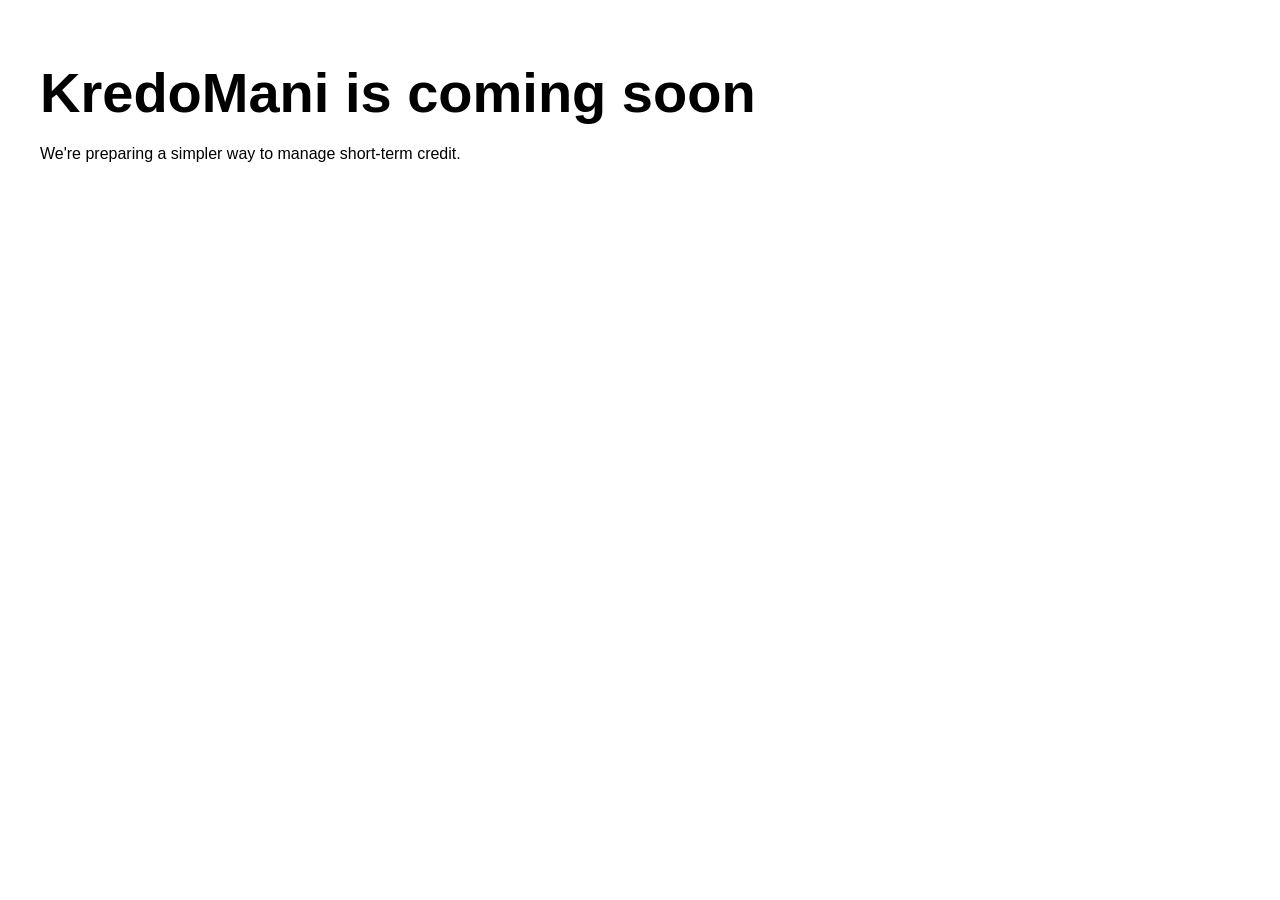
==== commit 8e3ffb47: "Update index.html" ====
--- a/index.html
+++ b/index.html
@@ -3,28 +3,13 @@
 <head>
     <meta charset="UTF-8">
     <meta name="viewport" content="width=device-width, initial-scale=1.0">
-    <title>KredoMani - Coming Soon</title>
+    <title>KredoMani</title>
     <link rel="stylesheet" href="style.css">
 </head>
 <body>
     <div class="container">
-        <header>
-            <div class="logo">KredoMani</div>
-            <div class="badge">Secure & private</div>
-        </header>
-        <main>
-            <div class="content">
-                <div class="tag">Coming soon</div>
-                <h1>KredoMani is coming soon</h1>
-                <p>We're preparing a simpler way to manage short-term credit. Stay tuned for launch updates.</p>
-                <form>
-                    <input type="email" placeholder="Enter your mail">
-                    <button type="submit">Notify me</button>
-                </form>
-                <div class="footer-note">No spam. Unsubscribe anytime.</div>
-            </div>
-            <div class="image-placeholder"></div>
-        </main>
+        <h1>KredoMani is coming soon</h1>
+        <p>We're preparing a simpler way to manage short-term credit.</p>
     </div>
 </body>
 </html>
--- a/style.css
+++ b/style.css
@@ -0,0 +1,9 @@
+body { font-family: 'Inter', sans-serif; margin: 0; background-color: #fff; }
+.container { max-width: 1200px; margin: 0 auto; padding: 40px; }
+header { display: flex; justify-content: space-between; align-items: center; }
+.logo { font-weight: 700; font-size: 22px; }
+.badge { background: #fbf9f7; padding: 4px 12px; border-radius: 100px; border: 1px solid #f5f3f1; font-size: 12px; }
+.content { max-width: 400px; }
+h1 { font-size: 56px; font-weight: 600; margin: 20px 0; }
+input { width: 100%; padding: 12px; border: 1px solid #ebeae6; border-radius: 8px; }
+button { background: #000; color: #fff; padding: 12px 24px; border-radius: 8px; border: none; cursor: pointer; margin-top: 10px; }
